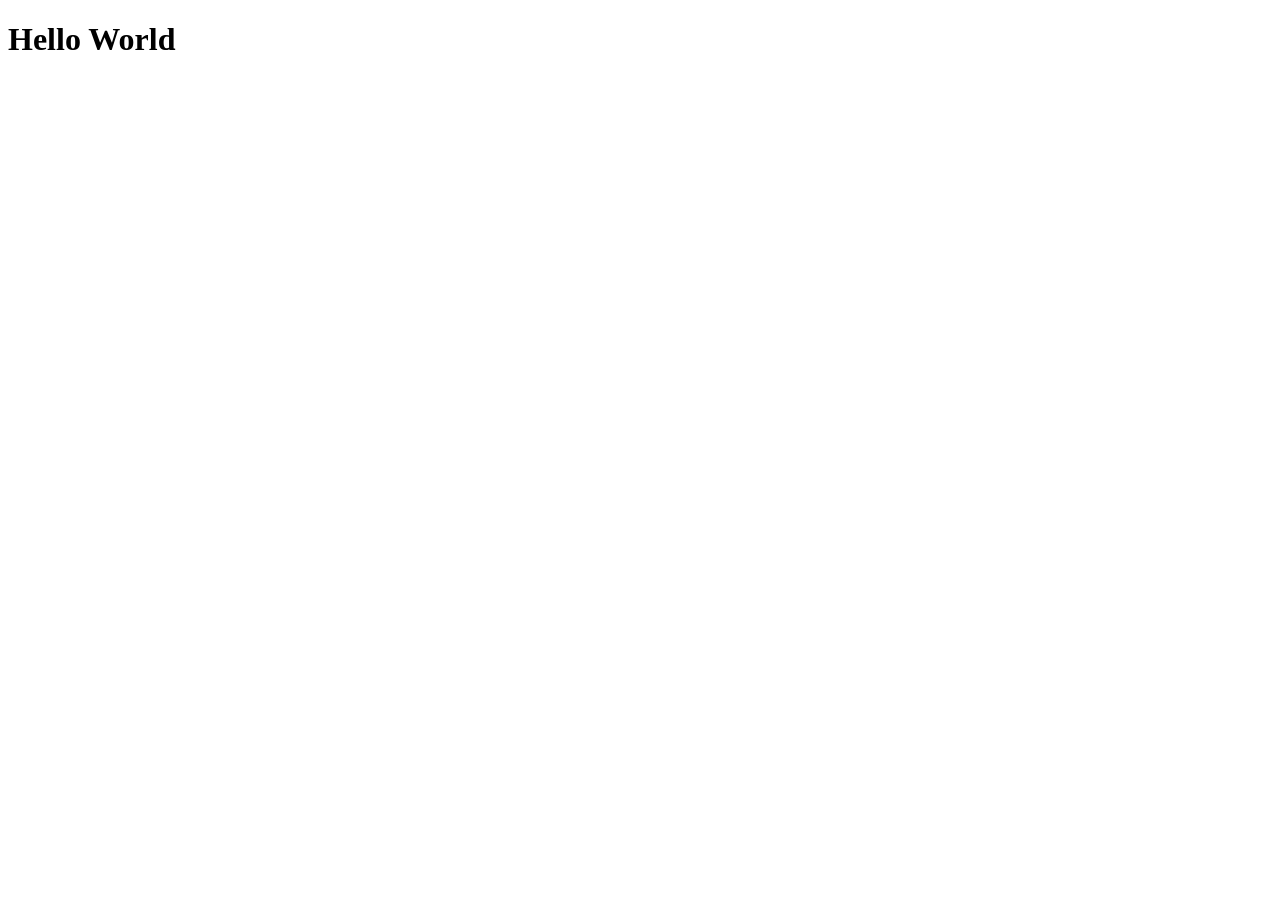
==== index.html @ 44bb467b "Add files via upload" ====
<!DOCTYPE html>
<html lang="en">
<head>
    <meta charset="UTF-8">
    <meta name="viewport" content="width=device-width, initial-scale=1.0">
    <title>Hello World</title>
</head>
<body>
    <h1>Hello World</h1>
    
</body>
</html>
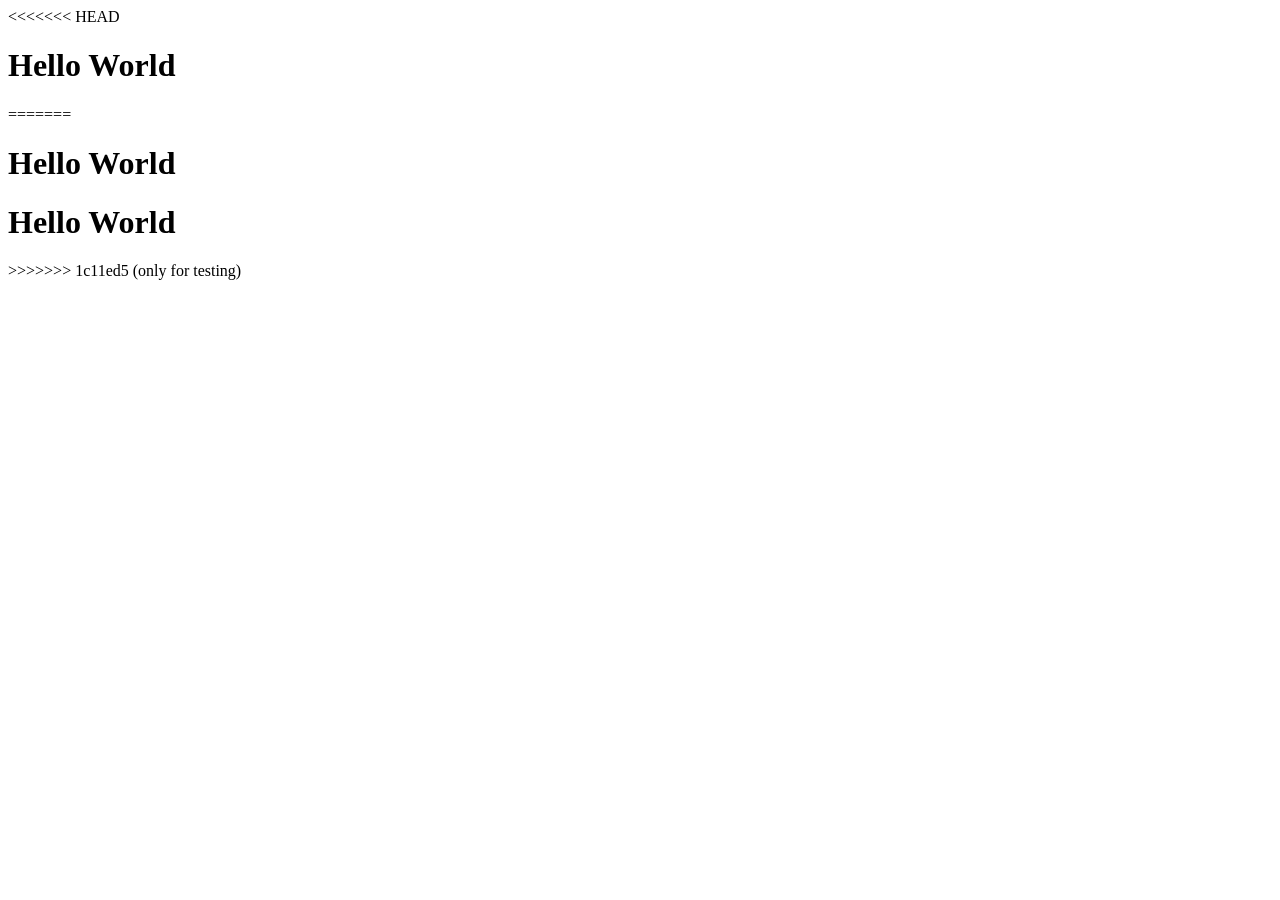
==== commit fcce32c6: "testing" ====
--- a/index.html
+++ b/index.html
@@ -1,3 +1,4 @@
+<<<<<<< HEAD
 <!DOCTYPE html>
 <html lang="en">
 <head>
@@ -9,4 +10,17 @@
     <h1>Hello World</h1>
     
 </body>
+=======
+<!DOCTYPE html>
+<html lang="en">
+<head>
+    <meta charset="UTF-8">
+    <meta name="viewport" content="width=device-width, initial-scale=1.0">
+    <title>Hello World</title>
+</head>
+<body>
+    <h1>Hello World</h1>
+    <h1>Hello World</h1>
+</body>
+>>>>>>> 1c11ed5 (only for testing)
 </html>
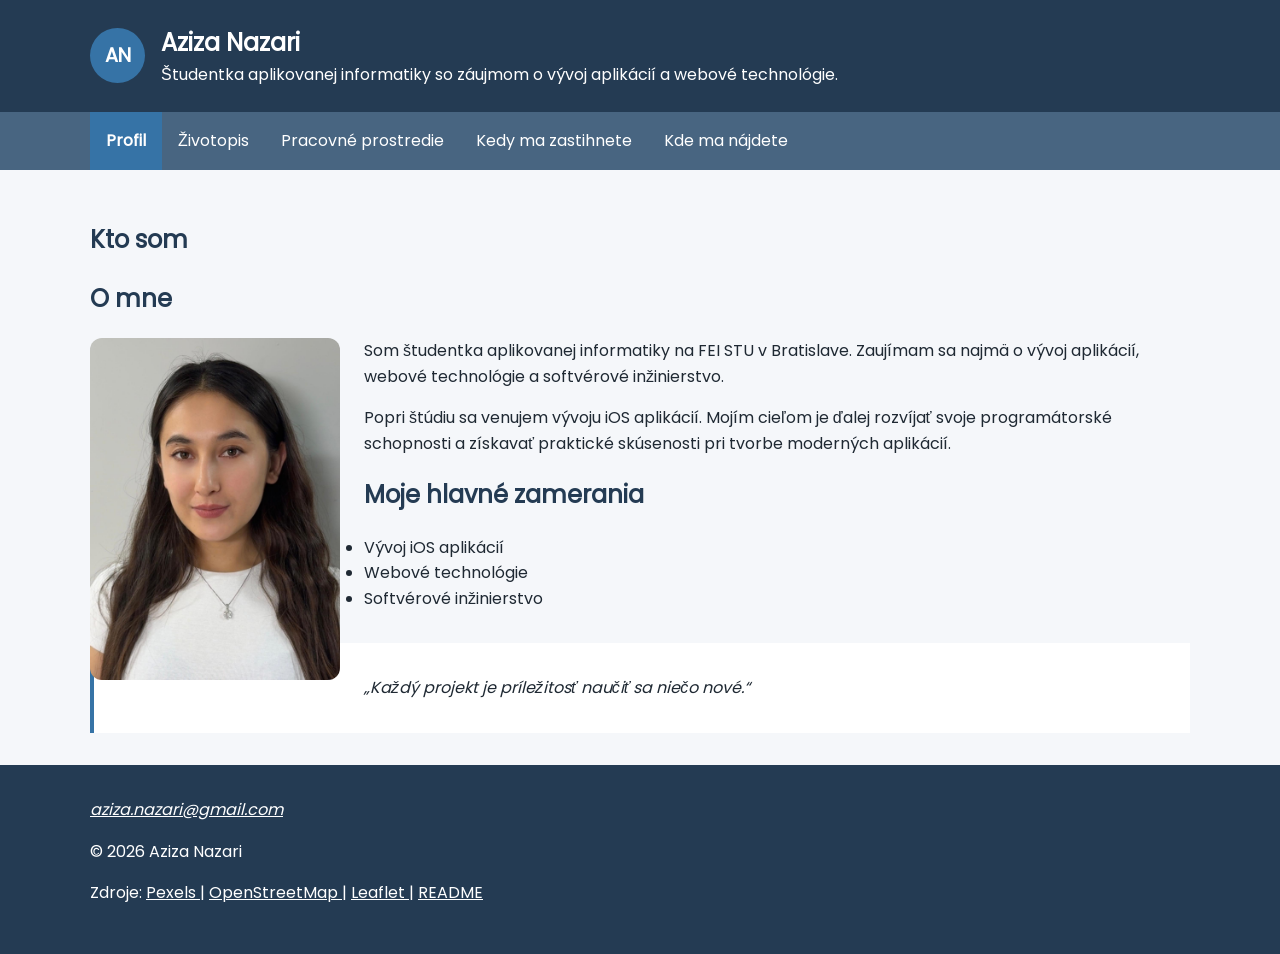
==== commit 68cedc8a: "My Online Cv" ====
--- a/index.html
+++ b/index.html
@@ -1,26 +1,187 @@
-<<<<<<< HEAD
 <!DOCTYPE html>
-<html lang="en">
+<html lang="sk">
+
 <head>
     <meta charset="UTF-8">
-    <meta name="viewport" content="width=device-width, initial-scale=1.0">
-    <title>Hello World</title>
+    <meta name="viewport" content="width=device-width, initial-scale=1">
+
+    <title>Profil | Aziza Nazari</title>
+
+    <meta
+        name="description"
+        content="Osobná webová vizitka Azizy Nazari, študentky aplikovanej informatiky so záujmom o vývoj aplikácií a webové technológie."
+    >
+
+    <meta property="og:title" content="Profil | Aziza Nazari">
+    <meta
+        property="og:description"
+        content="Osobná webová vizitka Azizy Nazari."
+    >
+    <meta property="og:image" content="img/me.jpeg">
+
+    <link rel="icon" href="favicon.png">
+    <link rel="stylesheet" href="css/styles.css">
+
+    <script src="js/script.js" defer></script>
 </head>
+
 <body>
-    <h1>Hello World</h1>
+
+    <a class="skip-link" href="#main-content">Preskočiť na obsah</a>
+
+    <header class="site-header">
+        <div class="container">
+            <div class="brand">
+                <a class="monogram" href="index.html" aria-label="Domov">AN</a>
+
+                <div class="brand-text">
+                    <p class="site-name">Aziza Nazari</p>
+                    <p class="site-slogan">
+                        Študentka aplikovanej informatiky so záujmom o vývoj aplikácií a webové technológie.
+                    </p>
+                </div>
+            </div>
+        </div>
+    </header>
+
+    <nav class="main-nav" aria-label="Hlavná navigácia">
+        <div class="container">
+
+            <button
+                class="menu-toggle"
+                type="button"
+                aria-expanded="false"
+                aria-controls="main-menu"
+            >
+                Menu
+            </button>
+
+            <ul id="main-menu" class="nav-list">
+                <li>
+                    <a class="nav-link nav-link--active" href="index.html">
+                        Profil
+                    </a>
+                </li>
+
+                <li>
+                    <a class="nav-link" href="pages/cv.html">
+                        Životopis
+                    </a>
+                </li>
+
+                <li>
+                    <a class="nav-link" href="pages/workspace.html">
+                        Pracovné prostredie
+                    </a>
+                </li>
+
+                <li>
+                    <a class="nav-link" href="pages/schedule.html">
+                        Kedy ma zastihnete
+                    </a>
+                </li>
+
+                <li>
+                    <a class="nav-link" href="pages/map.html">
+                        Kde ma nájdete
+                    </a>
+                </li>
+            </ul>
+
+        </div>
+    </nav>
+
+    <main id="main-content" class="container">
+
+        <section class="profile">
+    <h1>Kto som</h1>
+
+    <h2>O mne</h2>
+
+    <img
+        class="profile-image"
+        src="img/me.jpeg"
+        alt="Fotografia Azizy Nazari"
+        width="300"
+        height="400"
+        loading="lazy"
+    >
+
+    <p>
+        Som študentka aplikovanej informatiky na FEI STU v Bratislave.
+        Zaujímam sa najmä o vývoj aplikácií, webové technológie
+        a softvérové inžinierstvo.
+    </p>
+
+    <p>
+        Popri štúdiu sa venujem vývoju iOS aplikácií.
+        Mojím cieľom je ďalej rozvíjať svoje programátorské schopnosti
+        a získavať praktické skúsenosti pri tvorbe moderných aplikácií.
+    </p>
+
+    <h2>Moje hlavné zamerania</h2>
+
+    <ul class="key-skills">
+        <li>Vývoj iOS aplikácií</li>
+        <li>Webové technológie</li>
+        <li>Softvérové inžinierstvo</li>
+    </ul>
+
+    <aside class="profile-motto">
+        <p>
+            „Každý projekt je príležitosť naučiť sa niečo nové.“
+        </p>
+    </aside>
+</section>
+
+    </main>
+    <footer class="site-footer">
+    <div class="container">
+
+        <address>
+            <a href="mailto:aziza.nazari@gmail.com">
+                aziza.nazari@gmail.com
+            </a>
+        </address>
+
+        <p>&copy; 2026 Aziza Nazari</p>
+
+        <p>
+            Zdroje:
+            <a
+                href="https://www.pexels.com/photo/modern-workplace-with-gadgets-in-cozy-room-with-soft-light-4041405/"
+                target="_blank"
+                rel="noopener noreferrer"
+            >
+                Pexels
+            </a>
+            |
+            <a
+                href="https://www.openstreetmap.org/"
+                target="_blank"
+                rel="noopener noreferrer"
+            >
+                OpenStreetMap
+            </a>
+            |
+            <a
+                href="https://leafletjs.com/"
+                target="_blank"
+                rel="noopener noreferrer"
+            >
+                Leaflet
+            </a>
+            |
+            <a href="README.md">
+                README
+            </a>
+        </p>
+
+    </div>
+   </footer>
+
     
+
 </body>
-=======
-<!DOCTYPE html>
-<html lang="en">
-<head>
-    <meta charset="UTF-8">
-    <meta name="viewport" content="width=device-width, initial-scale=1.0">
-    <title>Hello World</title>
-</head>
-<body>
-    <h1>Hello World</h1>
-    <h1>Hello World</h1>
-</body>
->>>>>>> 1c11ed5 (only for testing)
+
 </html>
--- a/css/styles.css
+++ b/css/styles.css
@@ -0,0 +1,901 @@
+@font-face {
+    font-family: "SiteFont";
+    src: url("../fonts/chosen-font.woff2") format("woff2");
+    font-weight: 400;
+    font-style: normal;
+    font-display: swap;
+}
+
+:root {
+    --color-primary: #243b53;
+    --color-secondary: #486581;
+    --color-accent: #3673a6;
+    --color-text: #1f2933;
+    --color-background: #f5f7fa;
+    --color-surface: #ffffff;
+
+    --radius: 12px;
+    --space: 1rem;
+    --container-width: 1100px;
+
+    --color-print-text: #1f2933;
+    --color-print-border: #486581;
+
+    --color-lecture: #dff5d8;
+    --color-exercise: #d9f3f7;
+    --color-pe: #f8e7c2;
+
+    --color-table-header: #dfe4e8;
+    --color-row-odd: #f7f9fb;
+    --color-row-even: #edf2f5;
+
+    --color-border: #b8c2cc;
+    --color-current: #fff3a3;
+
+
+    --color-dark-primary: #d9e8f5;
+    --color-dark-secondary: #c8e3fa;
+    --color-dark-accent: #79b8e8;
+    --color-dark-text: #f3f6f8;
+    --color-dark-background: #111820;
+    --color-dark-surface: #1c2732;
+    --color-dark-border: #607080;
+
+    --color-dark-lecture: #274332;
+    --color-dark-exercise: #20404a;
+    --color-dark-pe: #493b24;
+    --color-dark-table-header: #2c3d4b;
+    --color-dark-row-odd: #18222b;
+    --color-dark-row-even: #202d37;
+    --color-dark-current: #554c1f;
+}
+
+* {
+    box-sizing: border-box;
+}
+
+body {
+    margin: 0;
+    font-family: "SiteFont", sans-serif;
+    color: var(--color-text);
+    background-color: var(--color-background);
+    line-height: 1.6;
+}
+
+img {
+    max-width: 100%;
+    height: auto;
+}
+
+a {
+    color: var(--color-accent);
+}
+
+.container {
+    width: 90%;
+    max-width: var(--container-width);
+    margin-left: auto;
+    margin-right: auto;
+}
+
+/* Header */
+
+.site-header {
+    background-color: var(--color-primary);
+    color: var(--color-surface);
+    padding: calc(var(--space) * 1.5) 0;
+}
+
+.brand {
+    display: flex;
+    align-items: center;
+    gap: var(--space);
+}
+
+.monogram {
+    display: flex;
+    align-items: center;
+    justify-content: center;
+
+    width: 55px;
+    height: 55px;
+
+    border-radius: 50%;
+
+    background-color: var(--color-accent);
+    color: var(--color-surface);
+
+    text-decoration: none;
+    font-weight: bold;
+    font-size: 1.2rem;
+}
+
+.site-name {
+    margin: 0;
+    font-size: 1.5rem;
+    font-weight: bold;
+}
+
+.site-slogan {
+    margin: 0;
+}
+
+/* Navigation */
+
+.main-nav {
+    background-color: var(--color-secondary);
+}
+
+.nav-list {
+    display: flex;
+
+    margin: 0;
+    padding: 0;
+
+    list-style: none;
+}
+
+.nav-link {
+    display: block;
+
+    padding: var(--space);
+
+    color: var(--color-surface);
+
+    text-decoration: none;
+}
+
+.nav-link:hover,
+.nav-link:focus-visible {
+    background-color: var(--color-accent);
+}
+
+.nav-link--active {
+    background-color: var(--color-accent);
+    font-weight: bold;
+}
+
+.menu-toggle {
+    display: none;
+}
+
+/* Main content */
+
+main {
+    padding-top: calc(var(--space) * 2);
+    padding-bottom: calc(var(--space) * 2);
+}
+
+h1,
+h2 {
+    color: var(--color-primary);
+}
+
+/* Profile */
+
+.profile::after {
+    content: "";
+    display: block;
+    clear: both;
+}
+
+.profile-image {
+    float: left;
+
+    width: 250px;
+    height: auto;
+
+    margin-right: calc(var(--space) * 1.5);
+    margin-bottom: var(--space);
+
+    border-radius: var(--radius);
+}
+
+.key-skills {
+    padding-left: calc(var(--space) * 2);
+}
+
+.profile-motto {
+    margin-top: calc(var(--space) * 2);
+
+    padding: var(--space);
+
+    border-left: 4px solid var(--color-accent);
+
+    background-color: var(--color-surface);
+
+    font-style: italic;
+}
+
+/* Footer */
+
+.site-footer {
+    padding: calc(var(--space) * 2) 0;
+
+    background-color: var(--color-primary);
+    color: var(--color-surface);
+}
+
+.site-footer a {
+    color: var(--color-surface);
+}
+
+/* Accessibility */
+
+.skip-link {
+    position: absolute;
+    left: -9999px;
+}
+
+.skip-link:focus {
+    left: var(--space);
+    top: var(--space);
+
+    z-index: 1000;
+
+    padding: var(--space);
+
+    background-color: var(--color-surface);
+    color: var(--color-primary);
+}
+
+a:focus-visible,
+button:focus-visible,
+select:focus-visible,
+input:focus-visible {
+    outline: 3px solid var(--color-accent);
+    outline-offset: 3px;
+}
+
+/* CV */
+
+.cv-layout {
+    display: grid;
+    grid-template-columns: 1fr 2fr;
+    align-items: stretch;
+
+    border-radius: var(--radius);
+
+    overflow: hidden;
+}
+
+.cv-sidebar {
+    padding: calc(var(--space) * 2);
+
+    background-color: var(--color-secondary);
+    color: var(--color-surface);
+}
+
+.cv-sidebar h2 {
+    color: var(--color-surface);
+}
+
+.cv-image {
+    display: block;
+
+    width: 220px;
+    max-width: 100%;
+    height: auto;
+
+    margin: 0 auto calc(var(--space) * 1.5);
+
+    border-radius: var(--radius);
+}
+
+.cv-contact {
+    font-style: normal;
+}
+
+.cv-contact a {
+    color: var(--color-surface);
+}
+
+.cv-content {
+    padding: calc(var(--space) * 2);
+
+    background-color: var(--color-surface);
+}
+
+.cv-content section + section {
+    margin-top: calc(var(--space) * 2);
+}
+
+.cv-content h3 {
+    margin-bottom: calc(var(--space) * 0.5);
+
+    color: var(--color-secondary);
+}
+
+.skill {
+    display: flex;
+    justify-content: space-between;
+
+    gap: var(--space);
+
+    padding: calc(var(--space) * 0.75) 0;
+
+    border-bottom: 1px solid var(--color-secondary);
+}
+
+.skill p {
+    margin: 0;
+}
+
+/* Workspace */
+
+.workspace-interactive {
+    margin-top: calc(var(--space) * 2);
+}
+
+.workspace-stage {
+    position: relative;
+}
+
+.workspace-image-area {
+    position: relative;
+}
+
+.workspace-image {
+    display: block;
+
+    width: 100%;
+    height: auto;
+
+    border-radius: var(--radius);
+}
+
+/* Hidden but keyboard-accessible hotspot controls */
+
+.hotspot-input {
+    position: absolute;
+
+    width: 1px;
+    height: 1px;
+
+    opacity: 0;
+}
+
+/* Hotspot markers */
+
+.hotspot-marker {
+    position: absolute;
+
+    display: flex;
+    align-items: center;
+    justify-content: center;
+
+    width: 42px;
+    height: 42px;
+
+    border: 3px solid var(--color-surface);
+    border-radius: 50%;
+
+    background-color: var(--color-accent);
+    color: var(--color-surface);
+
+    font-weight: bold;
+
+    cursor: pointer;
+
+    transform: translate(-50%, -50%);
+
+    transition:
+        transform 0.2s ease,
+        background-color 0.2s ease;
+}
+
+.hotspot-marker:hover {
+    transform: translate(-50%, -50%) scale(1.15);
+}
+
+/* Hotspot positions */
+
+.hotspot-marker--desktop {
+    top: 47%;
+    left: 43%;
+}
+
+.hotspot-marker--keyboard {
+    top: 75%;
+    left: 50%;
+}
+
+.hotspot-marker--laptop {
+    top: 66%;
+    left: 73%;
+}
+
+.hotspot-marker--notes {
+    top: 79%;
+    left: 28%;
+}
+
+.hotspot-marker--plant {
+    top: 27%;
+    left: 83%;
+}
+
+/* Information panel container */
+
+.workspace-panels {
+    position: absolute;
+
+    right: var(--space);
+    bottom: var(--space);
+
+    width: min(300px, 38%);
+    min-height: 140px;
+}
+
+/* Individual panels */
+
+.hotspot-panel {
+    display: none;
+
+    padding: calc(var(--space) * 1.5);
+
+    border-radius: var(--radius);
+
+    background-color: var(--color-surface);
+    color: var(--color-text);
+}
+
+.hotspot-panel h2 {
+    margin-top: 0;
+}
+
+/* Display selected information panel */
+
+#hotspot-desktop:checked
+    ~ .workspace-stage
+    .hotspot-panel--desktop,
+
+#hotspot-keyboard:checked
+    ~ .workspace-stage
+    .hotspot-panel--keyboard,
+
+#hotspot-laptop:checked
+    ~ .workspace-stage
+    .hotspot-panel--laptop,
+
+#hotspot-notes:checked
+    ~ .workspace-stage
+    .hotspot-panel--notes,
+
+#hotspot-plant:checked
+    ~ .workspace-stage
+    .hotspot-panel--plant {
+    display: block;
+}
+
+/* Selected hotspot appearance */
+
+#hotspot-desktop:checked
+    ~ .workspace-stage
+    .hotspot-marker--desktop,
+
+#hotspot-keyboard:checked
+    ~ .workspace-stage
+    .hotspot-marker--keyboard,
+
+#hotspot-laptop:checked
+    ~ .workspace-stage
+    .hotspot-marker--laptop,
+
+#hotspot-notes:checked
+    ~ .workspace-stage
+    .hotspot-marker--notes,
+
+#hotspot-plant:checked
+    ~ .workspace-stage
+    .hotspot-marker--plant {
+    background-color: var(--color-primary);
+
+    transform:
+        translate(-50%, -50%)
+        scale(1.15);
+}
+
+/* Keyboard focus */
+
+#hotspot-desktop:focus-visible
+    ~ .workspace-stage
+    .hotspot-marker--desktop,
+
+#hotspot-keyboard:focus-visible
+    ~ .workspace-stage
+    .hotspot-marker--keyboard,
+
+#hotspot-laptop:focus-visible
+    ~ .workspace-stage
+    .hotspot-marker--laptop,
+
+#hotspot-notes:focus-visible
+    ~ .workspace-stage
+    .hotspot-marker--notes,
+
+#hotspot-plant:focus-visible
+    ~ .workspace-stage
+    .hotspot-marker--plant {
+    outline: 3px solid var(--color-primary);
+    outline-offset: 4px;
+}
+
+/* Schedule */
+
+.schedule-status {
+    margin: calc(var(--space) * 1.5) 0;
+
+    padding: var(--space);
+
+    border-left: 4px solid var(--color-accent);
+    border-radius: var(--radius);
+
+    background-color: var(--color-surface);
+}
+
+.schedule-filters {
+    display: flex;
+    flex-wrap: wrap;
+
+    gap: calc(var(--space) * 0.5);
+
+    margin-bottom: var(--space);
+}
+
+.filter-button {
+    padding:
+        calc(var(--space) * 0.7)
+        calc(var(--space) * 1.2);
+
+    border: 0;
+    border-radius: var(--radius);
+
+    background-color: var(--color-secondary);
+    color: var(--color-surface);
+
+    font: inherit;
+
+    cursor: pointer;
+}
+
+.filter-button:hover,
+.filter-button:focus-visible {
+    background-color: var(--color-accent);
+}
+
+.filter-button--active {
+    background-color: var(--color-accent);
+    font-weight: bold;
+}
+
+.filter-empty-message {
+    padding: var(--space);
+
+    border-radius: var(--radius);
+
+    background-color: var(--color-surface);
+}
+
+.schedule-table-wrapper {
+    width: 100%;
+
+    overflow-x: auto;
+}
+
+.schedule-table {
+    width: 100%;
+    min-width: 1400px;
+
+    border-collapse: collapse;
+
+    font-size: 0.9rem;
+}
+
+.schedule-table th,
+.schedule-table td {
+    padding: calc(var(--space) * 0.6);
+
+    border: 1px solid var(--color-border);
+
+    text-align: center;
+    vertical-align: middle;
+}
+
+.schedule-table thead th {
+    background-color: var(--color-table-header);
+    color: var(--color-primary);
+}
+
+.schedule-table tbody th {
+    background-color: var(--color-table-header);
+    color: var(--color-primary);
+}
+
+.schedule-table tbody tr:nth-of-type(odd) .free-slot {
+    background-color: var(--color-row-odd);
+}
+
+.schedule-table tbody tr:nth-of-type(even) .free-slot {
+    background-color: var(--color-row-even);
+}
+
+.lesson-cell--lecture {
+    background-color: var(--color-lecture);
+}
+
+.lesson-cell--exercise {
+    background-color: var(--color-exercise);
+}
+
+.lesson-cell--pe {
+    background-color: var(--color-pe);
+}
+
+.lesson-content {
+    display: flex;
+    flex-direction: column;
+
+    gap: calc(var(--space) * 0.15);
+}
+
+.lesson--current {
+    background-color: var(--color-current);
+
+    outline: 4px solid var(--color-accent);
+    outline-offset: -4px;
+}
+
+/* Filtered lessons */
+
+
+.lesson-cell--filtered {
+    visibility: hidden;
+}
+
+.semester-progress {
+    margin-top: calc(var(--space) * 2);
+}
+
+.semester-progress progress {
+    width: 100%;
+    height: 24px;
+}
+
+/* Map */
+
+.map {
+    width: 100%;
+    height: 500px;
+
+    margin-top: calc(var(--space) * 1.5);
+    margin-bottom: calc(var(--space) * 1.5);
+
+    border-radius: var(--radius);
+}
+
+.map-controls {
+    padding: calc(var(--space) * 1.5);
+
+    border-radius: var(--radius);
+
+    background-color: var(--color-surface);
+}
+
+.map-message,
+.map-result {
+    padding: var(--space);
+
+    border-left: 4px solid var(--color-accent);
+
+    background-color: var(--color-background);
+}
+
+.map-form {
+    display: grid;
+
+    grid-template-columns:
+        max-content
+        minmax(180px, 1fr);
+
+    gap: var(--space);
+
+    align-items: center;
+
+    margin-top: calc(var(--space) * 1.5);
+    margin-bottom: calc(var(--space) * 1.5);
+}
+
+.map-form select,
+.map-form button {
+    padding: calc(var(--space) * 0.7);
+
+    border: 1px solid var(--color-secondary);
+    border-radius: var(--radius);
+
+    font: inherit;
+}
+
+.map-form button {
+    grid-column: 1 / -1;
+
+    background-color: var(--color-secondary);
+    color: var(--color-surface);
+
+    cursor: pointer;
+}
+
+.map-form button:hover,
+.map-form button:focus-visible {
+    background-color: var(--color-accent);
+}
+
+.map-form button:disabled {
+    cursor: not-allowed;
+
+    opacity: 0.6;
+}
+
+.point-list {
+    padding-left: calc(var(--space) * 2);
+}
+
+.point-list button {
+    margin-left: var(--space);
+
+    padding:
+        calc(var(--space) * 0.35)
+        calc(var(--space) * 0.7);
+
+    border: 0;
+    border-radius: var(--radius);
+
+    background-color: var(--color-secondary);
+    color: var(--color-surface);
+
+    cursor: pointer;
+}
+
+.map-sources {
+    margin-top: calc(var(--space) * 2);
+}
+
+
+@media (prefers-color-scheme: dark) {
+
+    :root {
+        --color-primary: var(--color-dark-primary);
+        --color-secondary: var(--color-dark-secondary);
+        --color-accent: var(--color-dark-accent);
+        --color-text: var(--color-dark-text);
+        --color-background: var(--color-dark-background);
+        --color-surface: var(--color-dark-surface);
+        --color-border: var(--color-dark-border);
+
+        --color-lecture: var(--color-dark-lecture);
+        --color-exercise: var(--color-dark-exercise);
+        --color-pe: var(--color-dark-pe);
+
+        --color-table-header: var(--color-dark-table-header);
+        --color-row-odd: var(--color-dark-row-odd);
+        --color-row-even: var(--color-dark-row-even);
+        --color-current: var(--color-dark-current);
+    }
+}
+
+/* Responsive layout */
+
+@media (max-width: 768px) {
+
+    .map {
+        height: 380px;
+    }
+
+    .map-form {
+        grid-template-columns: 1fr;
+    }
+
+    .map-form button {
+        grid-column: auto;
+    }
+
+    .schedule-table {
+        font-size: 0.75rem;
+    }
+
+    .schedule-table th,
+    .schedule-table td {
+        padding: calc(var(--space) * 0.4);
+    }
+
+    .schedule-filters {
+        flex-direction: column;
+    }
+
+    .filter-button {
+        width: 100%;
+    }
+
+    .workspace-panels {
+        position: relative;
+
+        right: auto;
+        bottom: auto;
+
+        width: 100%;
+        height: 190px;
+
+        margin-top: var(--space);
+
+        overflow: auto;
+    }
+
+    .hotspot-panel {
+        height: 100%;
+    }
+
+    .hotspot-marker {
+        width: 36px;
+        height: 36px;
+    }
+
+    .cv-layout {
+        grid-template-columns: 1fr;
+    }
+
+    .skill {
+        flex-direction: column;
+
+        gap: 0;
+    }
+
+    .brand {
+        align-items: flex-start;
+    }
+
+    .menu-toggle {
+        display: block;
+
+        padding:
+            calc(var(--space) * 0.75)
+            var(--space);
+
+        border: 0;
+
+        background-color: var(--color-secondary);
+        color: var(--color-surface);
+
+        font: inherit;
+
+        cursor: pointer;
+    }
+
+    .nav-list {
+        display: none;
+        flex-direction: column;
+    }
+
+    .nav-list.nav-list--open {
+        display: flex;
+    }
+
+    .profile-image {
+        float: none;
+
+        display: block;
+
+        margin: 0 auto var(--space);
+    }
+}
+
+@media (prefers-reduced-motion: reduce) {
+
+    *,
+    *::before,
+    *::after {
+        scroll-behavior: auto !important;
+        transition-duration: 0.01ms !important;
+        animation-duration: 0.01ms !important;
+        animation-iteration-count: 1 !important;
+    }
+}
